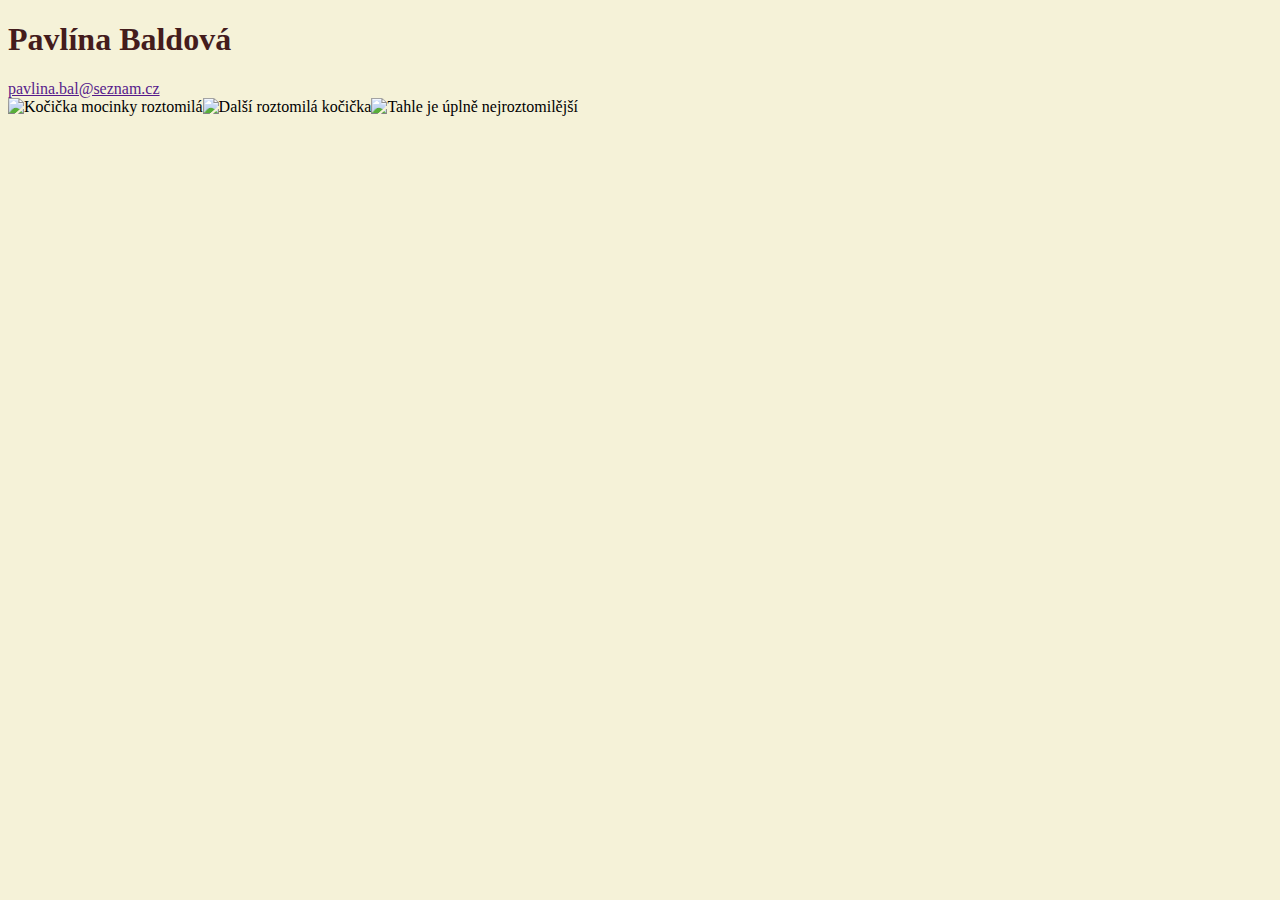
==== index.html @ d394ff2b "Flex" ====
<!DOCTYPE html>
<html lang="en">
  <head>
    <meta charset="UTF-8" />
    <meta name="viewport" content="width=device-width, initial-scale=1.0" />
    <link rel="stylesheet" href="style.css" />
    <title>Vizitka</title>
  </head>
  <body>
   
    <h1>Pavlína Baldová</h1>
    <a href="">pavlina.bal@seznam.cz</a>
    <div class="kontejner">
    <img class="kočka1" src="http://placekitten.com/200/300" alt="Kočička mocinky roztomilá">
    <img class="kočka2"src="http://placekitten.com/g/300/300" alt="Další roztomilá kočička">
    <img class="kočka3" src="http://placekitten.com/g/300/400" alt="Tahle je úplně nejroztomilější">
  </div>
  </body>
</html>
---- style.css ----
body {
  background-color: rgb(245, 242, 216);
}

h1 {
  color: rgb(68, 28, 28);
}

.kontejner {
  display: flex;
}
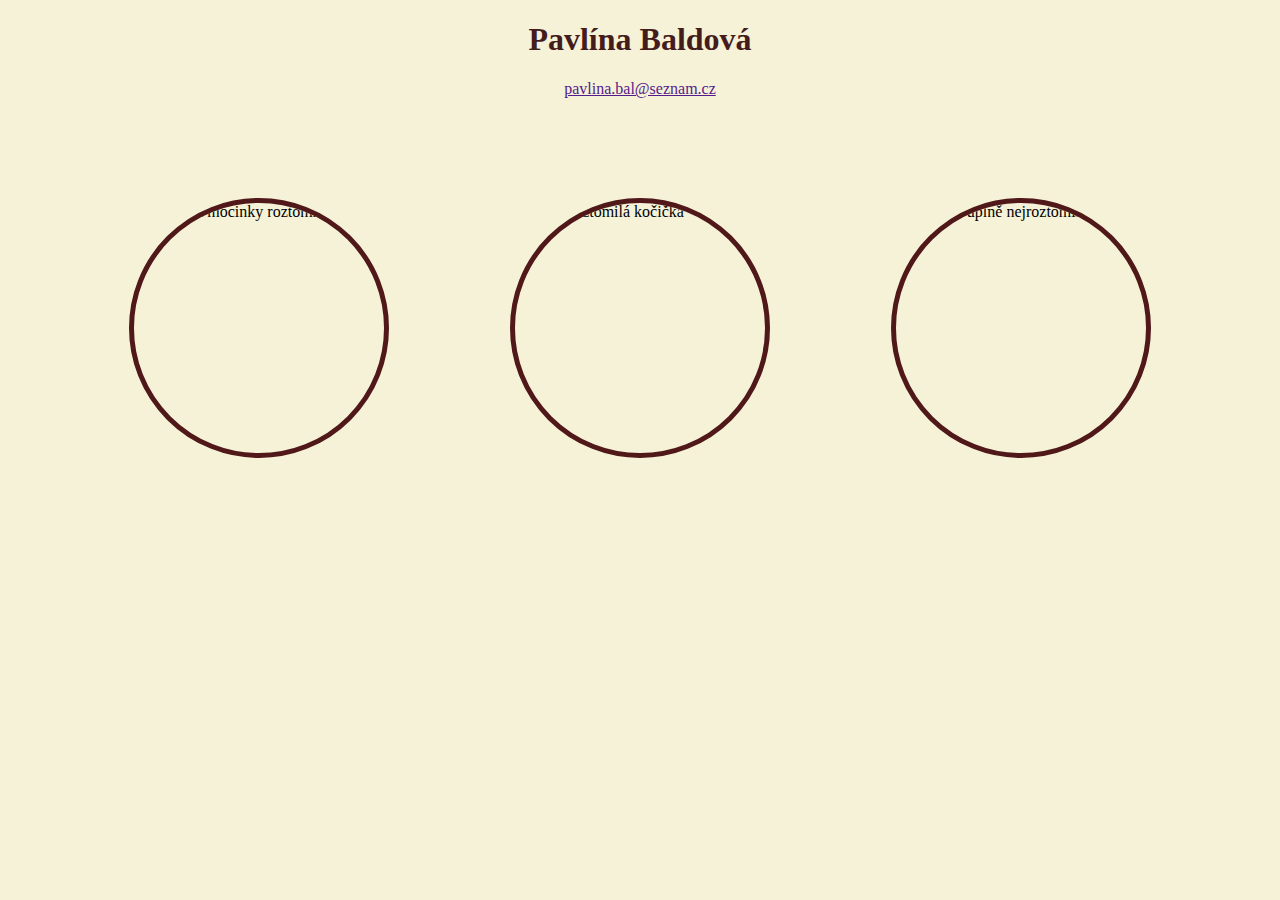
==== commit 7a434319: "Kontakt + styl" ====
--- a/index.html
+++ b/index.html
@@ -8,8 +8,12 @@
   </head>
   <body>
    
+   
+   <div class="kontakty">
     <h1>Pavlína Baldová</h1>
     <a href="">pavlina.bal@seznam.cz</a>
+  </div>
+    
     <div class="kontejner">
     <img class="kočka1" src="http://placekitten.com/200/300" alt="Kočička mocinky roztomilá">
     <img class="kočka2"src="http://placekitten.com/g/300/300" alt="Další roztomilá kočička">
--- a/style.css
+++ b/style.css
@@ -8,4 +8,24 @@
 
 .kontejner {
   display: flex;
-}+  justify-content: center;
+  justify-content: space-evenly;
+  margin-top: 100px;
+}
+
+img {
+  width: 250px;
+  height: 250px;
+  border-radius: 50%;
+  border: 5px solid rgb(80, 24, 24);
+}
+
+h1 {
+  text-align: center;
+}
+
+a {
+  display: block;
+  text-align: center;
+}
+ 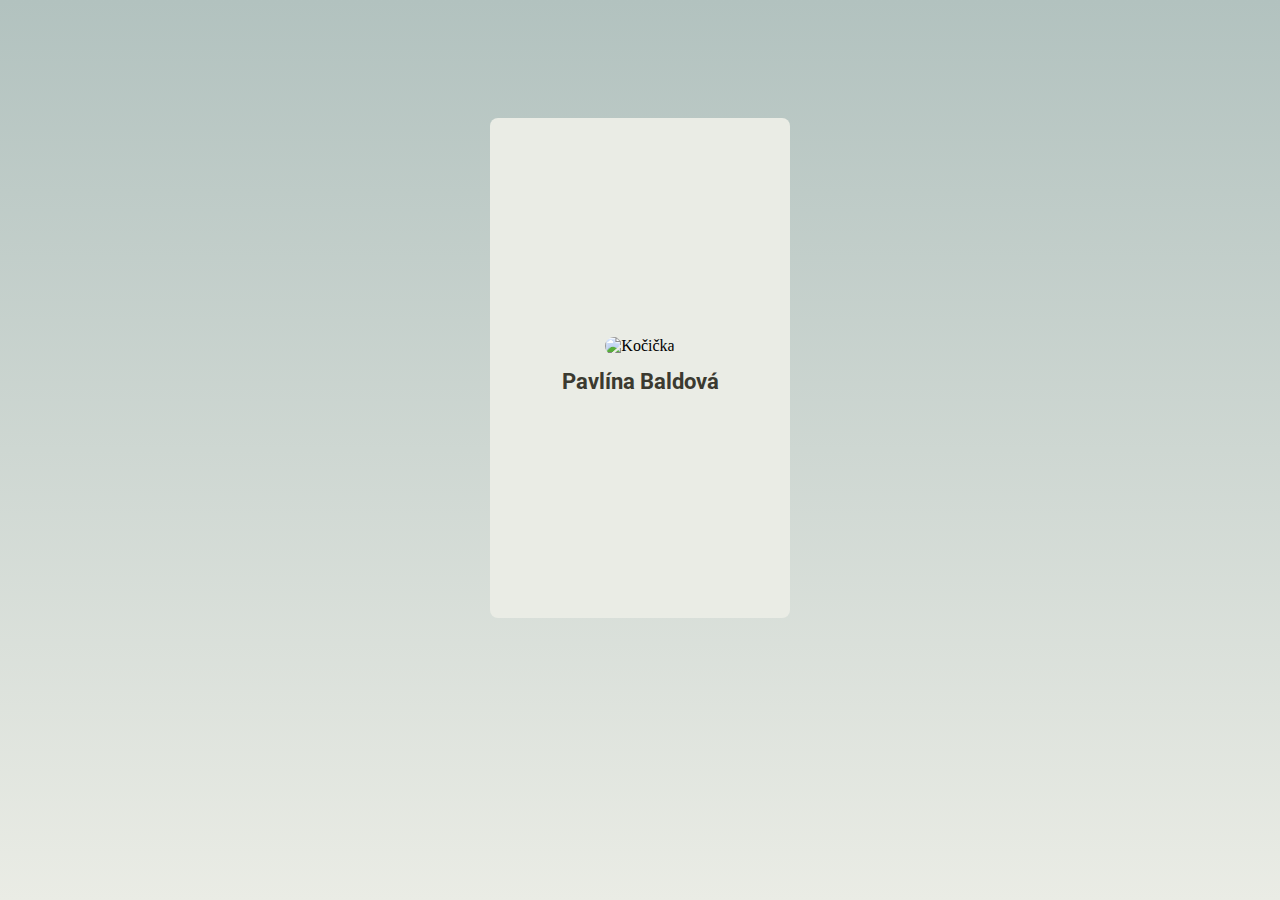
==== commit b024d95a: "New card" ====
--- a/index.html
+++ b/index.html
@@ -4,20 +4,22 @@
     <meta charset="UTF-8" />
     <meta name="viewport" content="width=device-width, initial-scale=1.0" />
     <link rel="stylesheet" href="style.css" />
+    <link href="https://fonts.googleapis.com/css2?family=Roboto:wght@400;700&display=swap" rel="stylesheet">
     <title>Vizitka</title>
   </head>
   <body>
-   
-   
-   <div class="kontakty">
-    <h1>Pavlína Baldová</h1>
-    <a href="">pavlina.bal@seznam.cz</a>
-  </div>
-    
     <div class="kontejner">
-    <img class="kočka1" src="http://placekitten.com/200/300" alt="Kočička mocinky roztomilá">
-    <img class="kočka2"src="http://placekitten.com/g/300/300" alt="Další roztomilá kočička">
-    <img class="kočka3" src="http://placekitten.com/g/300/400" alt="Tahle je úplně nejroztomilější">
-  </div>
+      <div class="content">
+        <img
+          class="photo"
+          class="kočka1"
+          src="http://placekitten.com/200/300"
+          alt="Kočička"
+        />
+        <div class="kontakty">
+          <h1 class="name">Pavlína Baldová</h1>
+        </div>
+      </div>
+    </div>
   </body>
 </html>
--- a/style.css
+++ b/style.css
@@ -1,31 +1,39 @@
 body {
-  background-color: rgb(245, 242, 216);
-}
-
-h1 {
-  color: rgb(68, 28, 28);
+  background-image: linear-gradient(#b2c2bf,#eaece5 );
+  background-attachment: fixed;
 }
 
 .kontejner {
   display: flex;
+  flex-direction: column;
   justify-content: center;
-  justify-content: space-evenly;
-  margin-top: 100px;
+  align-items: center;
+  height: 80vmin;
 }
 
-img {
-  width: 250px;
-  height: 250px;
-  border-radius: 50%;
-  border: 5px solid rgb(80, 24, 24);
+.content {
+  background-color: #eaece5;
+  width: 300px;
+  height: 500px;
+  display: flex;
+  flex-direction: column;
+  justify-content: center;
+  align-items: center;
+  border-radius: 8px;
 }
 
-h1 {
+.kontakty {
   text-align: center;
+  font-family: 'Roboto', sans-serif;
 }
 
-a {
-  display: block;
-  text-align: center;
+.photo {
+  border-radius: 100px;
+  box-shadow:  ;
 }
- +
+.name {
+  font-size: 22px;
+  margin-bottom: 5px;
+  color: #3b3a30;
+}
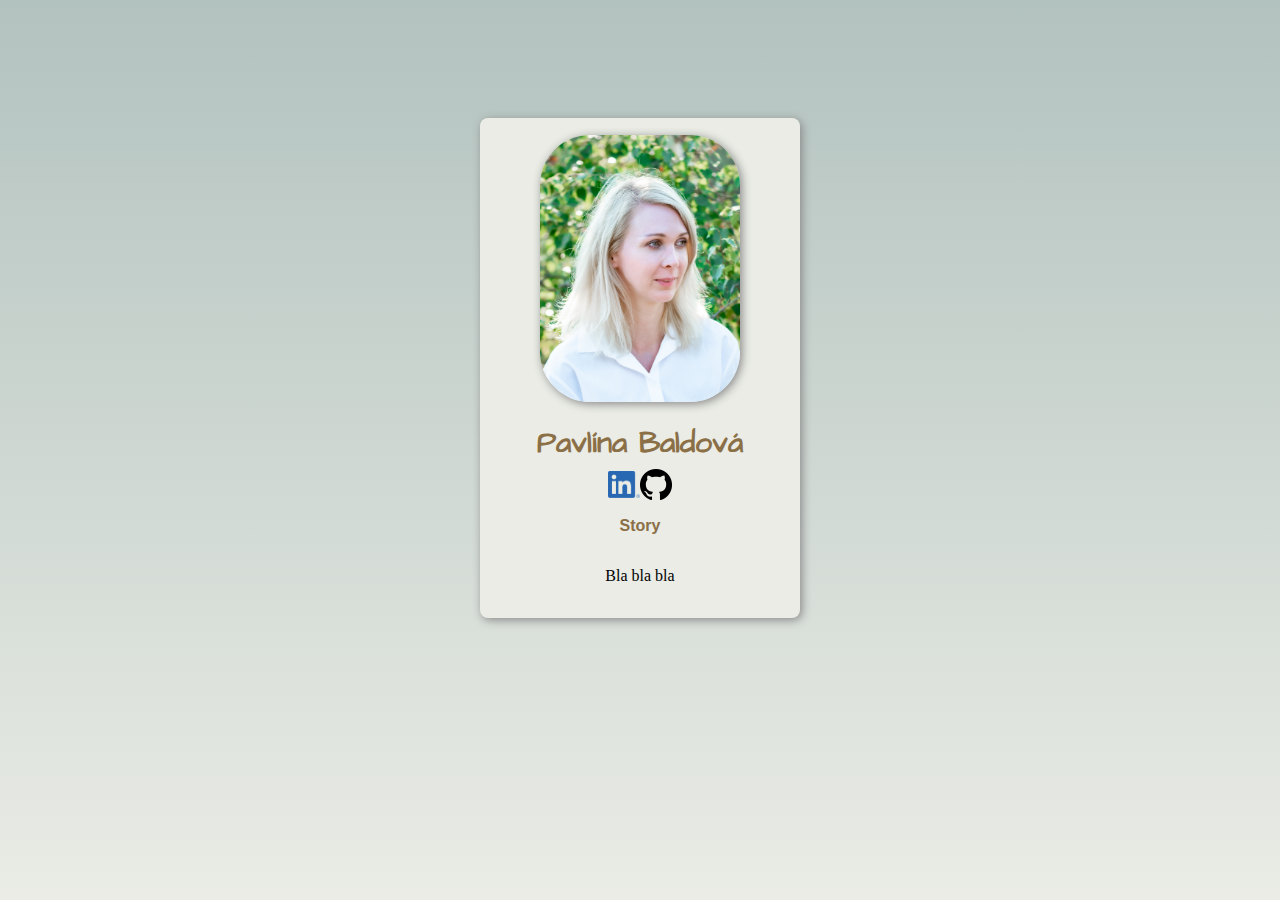
==== commit 7dc41c59: "Test" ====
--- a/index.html
+++ b/index.html
@@ -1,25 +1,33 @@
 <!DOCTYPE html>
 <html lang="en">
-  <head>
-    <meta charset="UTF-8" />
-    <meta name="viewport" content="width=device-width, initial-scale=1.0" />
-    <link rel="stylesheet" href="style.css" />
-    <link href="https://fonts.googleapis.com/css2?family=Roboto:wght@400;700&display=swap" rel="stylesheet">
-    <title>Vizitka</title>
-  </head>
-  <body>
-    <div class="kontejner">
-      <div class="content">
-        <img
-          class="photo"
-          class="kočka1"
-          src="http://placekitten.com/200/300"
-          alt="Kočička"
-        />
-        <div class="kontakty">
-          <h1 class="name">Pavlína Baldová</h1>
-        </div>
+
+<head>
+  <meta charset="UTF-8" />
+  <meta name="viewport" content="width=device-width, initial-scale=1.0" />
+  <link rel="stylesheet" href="style.css" />
+  <link href="https://fonts.googleapis.com/css2?family=Roboto:wght@400;700&display=swap" rel="stylesheet">
+  <link href="https://fonts.googleapis.com/css2?family=Architects+Daughter&display=swap" rel="stylesheet">
+  <title>Vizitka</title>
+</head>
+
+<body>
+  <div class="kontejner">
+    <div class="content">
+      <img class="photo" class="kočka1" src="foto-oriznute.jpg" alt="foto Pavlíny Baldové" />
+      <div class="kontakty">
+        <h1 class="name">Pavlína Baldová</h1>
       </div>
+      <div class="icons">
+        <img class="lindkin" src="LI-In-Bug.png" alt="Odkaz na Lindkin profil">
+        <img class="gitHub" src="PNG/GitHub-Mark-Light-64px.png" alt="Odkaz na GitHub profil">
+      </div>
+      <p class="story"> Story </p>
+      <p>Bla bla bla</p>
+
+
+
     </div>
-  </body>
-</html>
+  </div>
+</body>
+
+</html>--- a/style.css
+++ b/style.css
@@ -1,5 +1,10 @@
+
+* {
+  box-sizing: border-box;
+}
+
 body {
-  background-image: linear-gradient(#b2c2bf,#eaece5 );
+  background-image: linear-gradient(#b2c2bf,#eaece5);
   background-attachment: fixed;
 }
 
@@ -13,27 +18,50 @@
 
 .content {
   background-color: #eaece5;
-  width: 300px;
+  width: 320px;
   height: 500px;
   display: flex;
   flex-direction: column;
   justify-content: center;
   align-items: center;
   border-radius: 8px;
+  box-shadow: 2px 2px 10px #888888;
 }
 
 .kontakty {
   text-align: center;
-  font-family: 'Roboto', sans-serif;
+  font-family: 'Architects Daughter', cursive;
 }
 
 .photo {
-  border-radius: 100px;
-  box-shadow:  ;
+  border-radius: 50px;
+  width: 200px;
+  box-shadow: 2px 2px 10px #888888;
 }
 
 .name {
-  font-size: 22px;
+  font-size: 30px;
   margin-bottom: 5px;
-  color: #3b3a30;
+  color: #8b6f47;
 }
+
+.lindkin {
+  width: 10%;
+}
+
+.gitHub {
+  width: 10%;
+  filter: invert(100%);
+}
+
+.icons {
+  display: flex;
+  justify-content: center;
+  align-items: center;
+}
+
+.story {
+  font-family: Arial, Helvetica, sans-serif;
+  font-weight: bold;
+  color: #8b6f47;
+}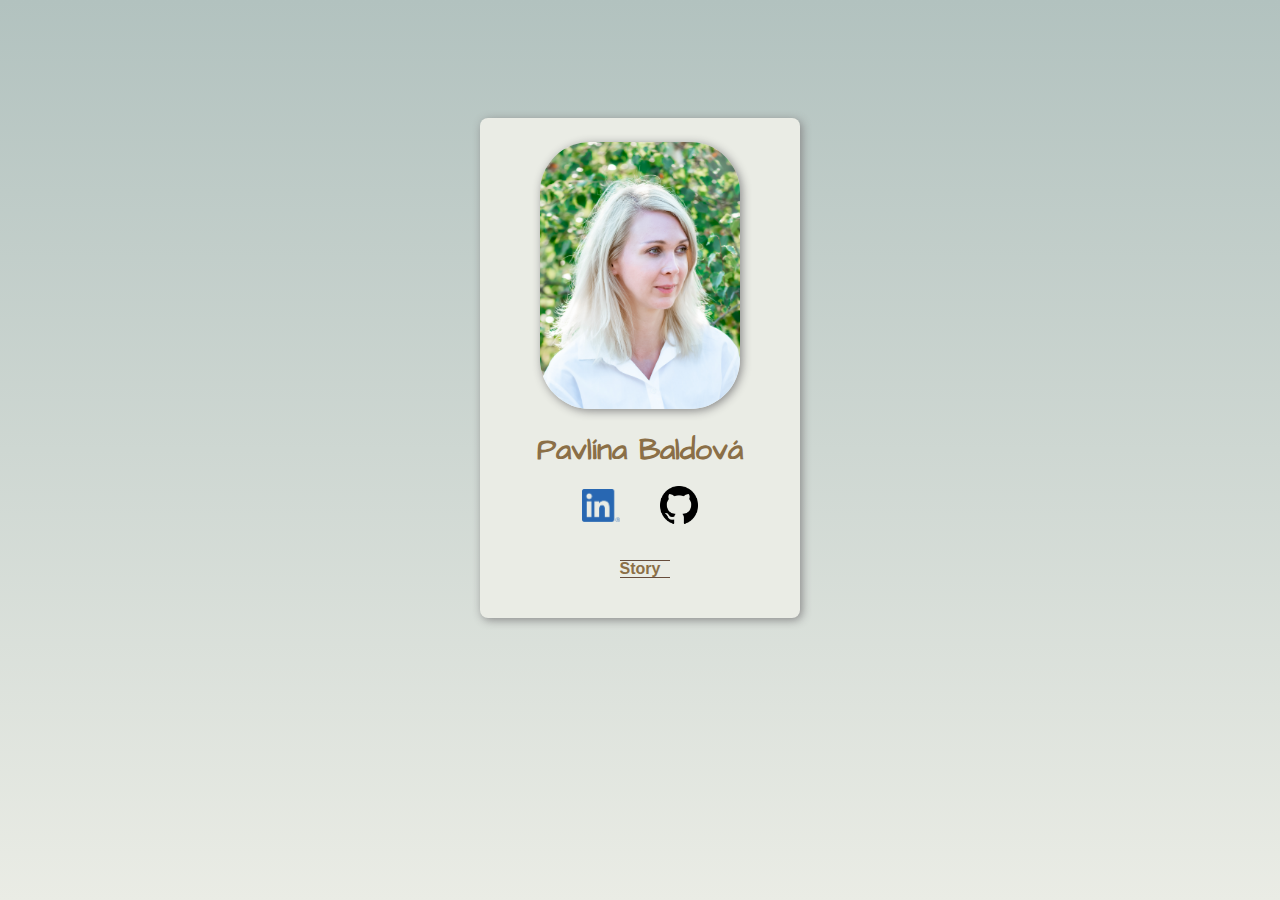
==== commit e2856ed8: "before/after" ====
--- a/index.html
+++ b/index.html
@@ -22,10 +22,6 @@
         <img class="gitHub" src="PNG/GitHub-Mark-Light-64px.png" alt="Odkaz na GitHub profil">
       </div>
       <p class="story"> Story </p>
-      <p>Bla bla bla</p>
-
-
-
     </div>
   </div>
 </body>
--- a/style.css
+++ b/style.css
@@ -41,16 +41,17 @@
 
 .name {
   font-size: 30px;
-  margin-bottom: 5px;
+  margin-bottom: 15px;
   color: #8b6f47;
 }
 
 .lindkin {
-  width: 10%;
+  width: 12%;
+  margin-right: 40px;
 }
 
 .gitHub {
-  width: 10%;
+  width: 12%;
   filter: invert(100%);
 }
 
@@ -64,4 +65,24 @@
   font-family: Arial, Helvetica, sans-serif;
   font-weight: bold;
   color: #8b6f47;
+  margin-top: 35px;
+  position: relative;
+}
+
+.story::after       {
+  content: "";
+	position: absolute;
+	left: 0;
+	bottom: 0;
+	width: 50px;
+	border-bottom: 1px solid #674d3c;
+}
+
+.story::before       {
+  content: "";
+	position: absolute;
+	left: 0;
+	top: 0;
+	width: 50px;
+	border-top: 1px solid #674d3c;
 }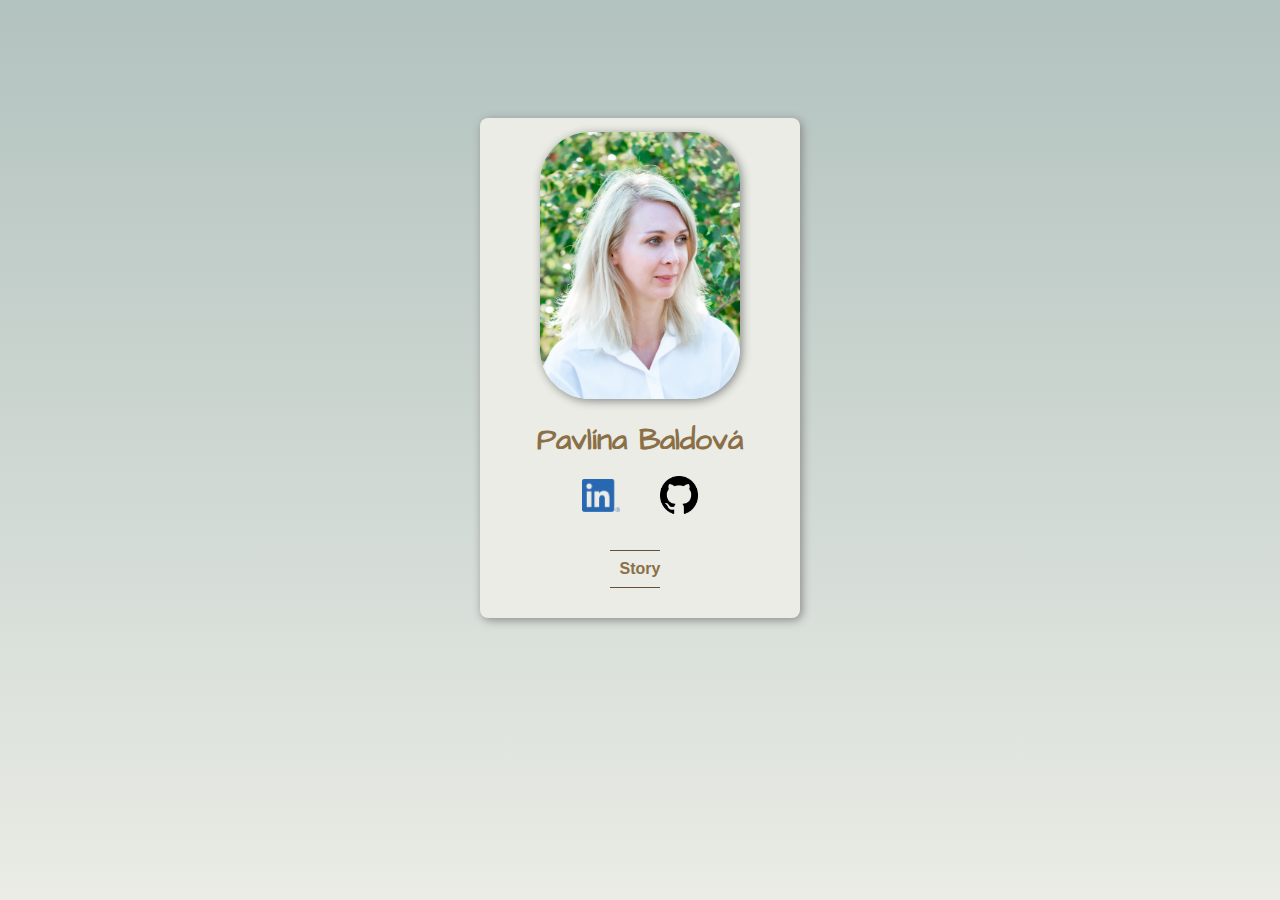
==== commit 34b63068: "index.js" ====
--- a/index.html
+++ b/index.html
@@ -1,29 +1,46 @@
 <!DOCTYPE html>
 <html lang="en">
+  <head>
+    <meta charset="UTF-8" />
+    <meta name="viewport" content="width=device-width, initial-scale=1.0" />
+    <link rel="stylesheet" href="style.css" />
+    <link
+      href="https://fonts.googleapis.com/css2?family=Roboto:wght@400;700&display=swap"
+      rel="stylesheet"
+    />
+    <link
+      href="https://fonts.googleapis.com/css2?family=Architects+Daughter&display=swap"
+      rel="stylesheet"
+    />
+    <title>Vizitka</title>
+  </head>
 
-<head>
-  <meta charset="UTF-8" />
-  <meta name="viewport" content="width=device-width, initial-scale=1.0" />
-  <link rel="stylesheet" href="style.css" />
-  <link href="https://fonts.googleapis.com/css2?family=Roboto:wght@400;700&display=swap" rel="stylesheet">
-  <link href="https://fonts.googleapis.com/css2?family=Architects+Daughter&display=swap" rel="stylesheet">
-  <title>Vizitka</title>
-</head>
-
-<body>
-  <div class="kontejner">
-    <div class="content">
-      <img class="photo" class="kočka1" src="foto-oriznute.jpg" alt="foto Pavlíny Baldové" />
-      <div class="kontakty">
-        <h1 class="name">Pavlína Baldová</h1>
+  <body>
+    <div class="kontejner">
+      <div class="content">
+        <img
+          class="photo"
+          src="images/foto-oriznute.jpg"
+          alt="foto Pavlíny Baldové"
+        />
+        <div class="kontakty">
+          <h1 class="name">Pavlína Baldová</h1>
+        </div>
+        <div class="icons">
+          <img
+            class="lindkin"
+            src="images/LI-In-Bug.png"
+            alt="Odkaz na Lindkin profil"
+          />
+          <img
+            class="gitHub"
+            src="images/GitHub-Mark-Light-64px.png"
+            alt="Odkaz na GitHub profil"
+          />
+        </div>
+        <p class="story">Story</p>
       </div>
-      <div class="icons">
-        <img class="lindkin" src="LI-In-Bug.png" alt="Odkaz na Lindkin profil">
-        <img class="gitHub" src="PNG/GitHub-Mark-Light-64px.png" alt="Odkaz na GitHub profil">
-      </div>
-      <p class="story"> Story </p>
     </div>
-  </div>
-</body>
-
-</html>+    <script src="index.js"></script>
+  </body>
+</html>
--- a/style.css
+++ b/style.css
@@ -1,10 +1,9 @@
-
 * {
   box-sizing: border-box;
 }
 
 body {
-  background-image: linear-gradient(#b2c2bf,#eaece5);
+  background-image: linear-gradient(#b2c2bf, #eaece5);
   background-attachment: fixed;
 }
 
@@ -67,22 +66,23 @@
   color: #8b6f47;
   margin-top: 35px;
   position: relative;
+  padding: 10px;
 }
 
-.story::after       {
-  content: "";
-	position: absolute;
-	left: 0;
-	bottom: 0;
-	width: 50px;
-	border-bottom: 1px solid #674d3c;
+.story::after {
+  content: '';
+  position: absolute;
+  left: 0;
+  bottom: 0;
+  width: 50px;
+  border-bottom: 1px solid #674d3c;
 }
 
-.story::before       {
-  content: "";
-	position: absolute;
-	left: 0;
-	top: 0;
-	width: 50px;
-	border-top: 1px solid #674d3c;
-}+.story::before {
+  content: '';
+  position: absolute;
+  left: 0;
+  top: 0;
+  width: 50px;
+  border-top: 1px solid #674d3c;
+}
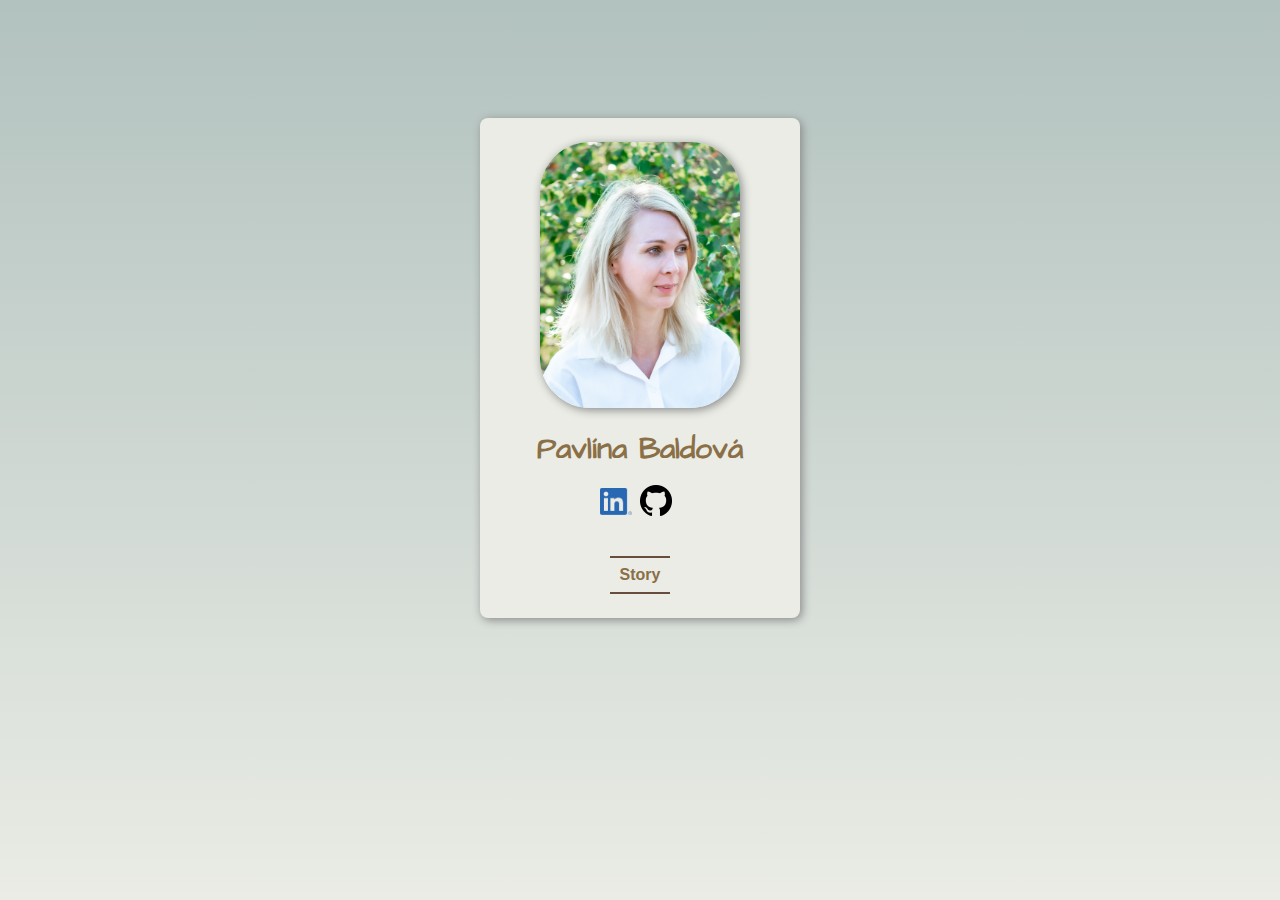
==== commit bc4bcc11: "links" ====
--- a/index.html
+++ b/index.html
@@ -16,31 +16,7 @@
   </head>
 
   <body>
-    <div class="kontejner">
-      <div class="content">
-        <img
-          class="photo"
-          src="images/foto-oriznute.jpg"
-          alt="foto Pavlíny Baldové"
-        />
-        <div class="kontakty">
-          <h1 class="name">Pavlína Baldová</h1>
-        </div>
-        <div class="icons">
-          <img
-            class="lindkin"
-            src="images/LI-In-Bug.png"
-            alt="Odkaz na Lindkin profil"
-          />
-          <img
-            class="gitHub"
-            src="images/GitHub-Mark-Light-64px.png"
-            alt="Odkaz na GitHub profil"
-          />
-        </div>
-        <p class="story">Story</p>
-      </div>
-    </div>
+ <div id="app"></div>
     <script src="index.js"></script>
   </body>
 </html>
--- a/style.css
+++ b/style.css
@@ -36,6 +36,7 @@
   border-radius: 50px;
   width: 200px;
   box-shadow: 2px 2px 10px #888888;
+  margin-top: 16px;
 }
 
 .name {
@@ -45,28 +46,37 @@
 }
 
 .lindkin {
-  width: 12%;
-  margin-right: 40px;
+  width: 80%;
 }
 
 .gitHub {
-  width: 12%;
+  width: 80%;
   filter: invert(100%);
 }
 
-.icons {
+.icons  {
   display: flex;
   justify-content: center;
   align-items: center;
+  margin-bottom: 15px;
+  width: 320px;
+}
+
+
+.linkedin__link,
+.github__link {
+  display: inline-block;
+  width: 40px;
 }
 
 .story {
   font-family: Arial, Helvetica, sans-serif;
   font-weight: bold;
   color: #8b6f47;
-  margin-top: 35px;
+  margin-top: 20px;
   position: relative;
   padding: 10px;
+  font-size: 16px;
 }
 
 .story::after {
@@ -74,8 +84,8 @@
   position: absolute;
   left: 0;
   bottom: 0;
-  width: 50px;
-  border-bottom: 1px solid #674d3c;
+  width: 60px;
+  border-bottom: 2px solid #674d3c;
 }
 
 .story::before {
@@ -83,6 +93,6 @@
   position: absolute;
   left: 0;
   top: 0;
-  width: 50px;
-  border-top: 1px solid #674d3c;
+  width: 60px;
+  border-top: 2px solid #674d3c;
 }
